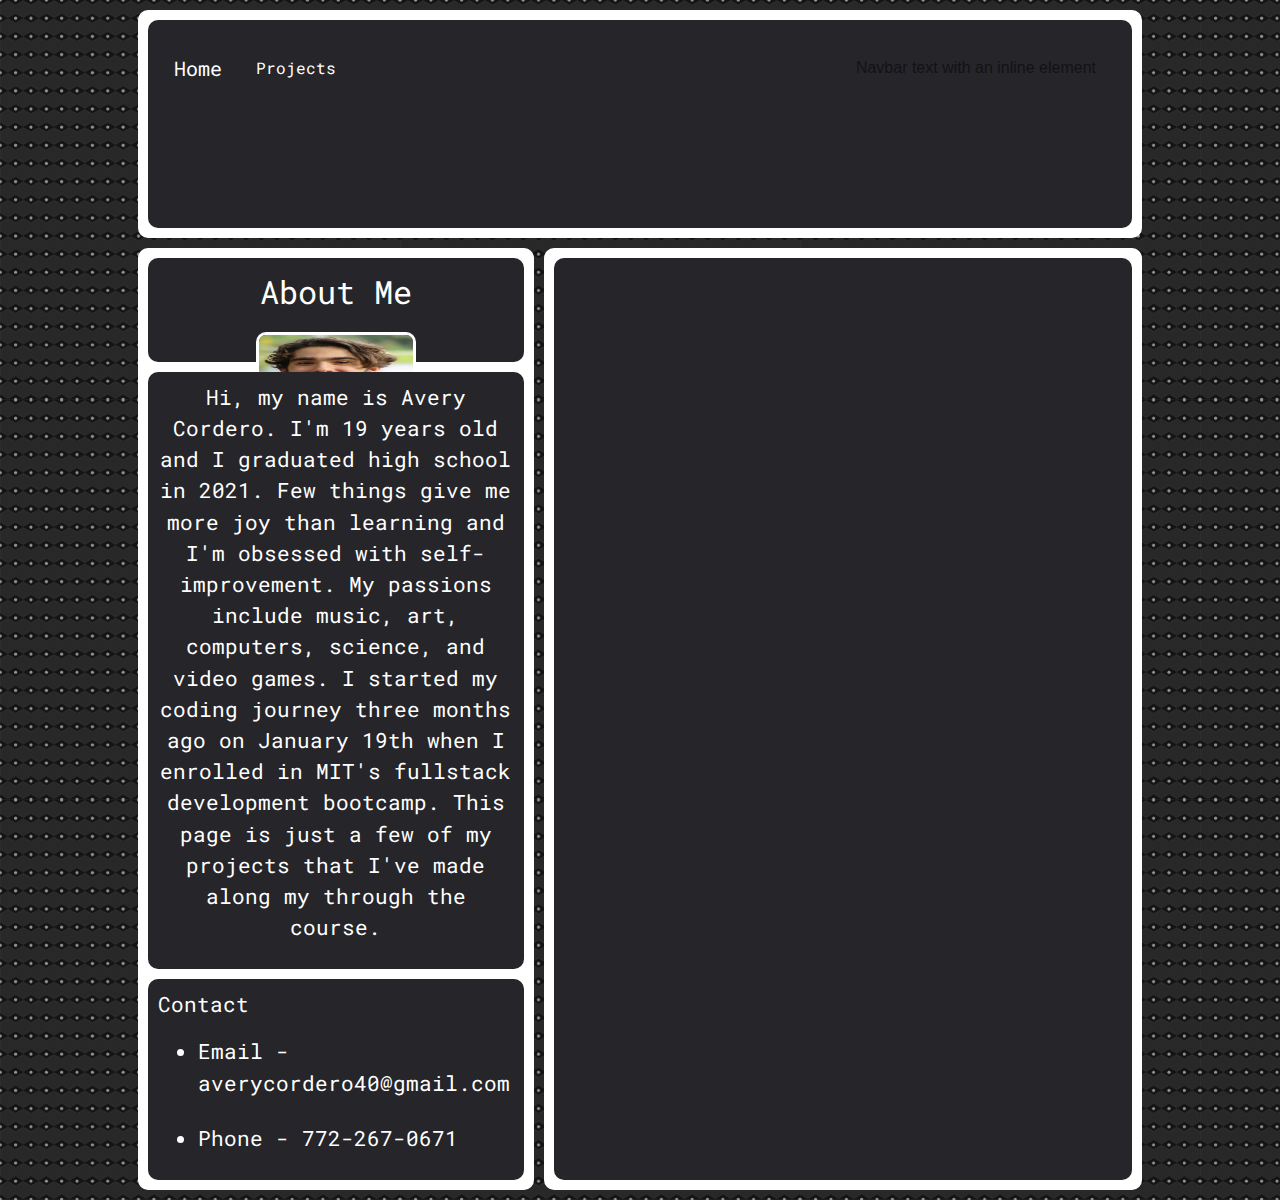
==== index.html @ 7dc7f156 "Rename landing-page.html to index.html" ====
<html>
    <head>
        <title>Avery's Portfolio Website</title>
        <link rel="stylesheet" href="https://cdn.jsdelivr.net/npm/bootstrap@4.0.0/dist/css/bootstrap.min.css" integrity="sha384-Gn5384xqQ1aoWXA+058RXPxPg6fy4IWvTNh0E263XmFcJlSAwiGgFAW/dAiS6JXm" crossorigin="anonymous">
        <link rel="stylesheet" href="./styles.css">
    </head>

    <body>
        <div style="border-style:none;" class="main">

            <div class="s1" id="d1">
                <div class="mynav">
                    <nav style="background-color: #25252A;" class="navbar navbar-expand-lg navbar-light bg-light">
                        <a class="navbar-brand" href="#">Home</a>
                        <button class="navbar-toggler" type="button" data-toggle="collapse" data-target="#navbarText" aria-controls="navbarText" aria-expanded="false" aria-label="Toggle navigation">
                        <span class="navbar-toggler-icon"></span>
                        </button>
                        <div class="collapse navbar-collapse" id="navbarText">
                        <ul class="navbar-nav mr-auto">
                            <li class="nav-item">
                            <a class="nav-link" href="#">Projects<span class="sr-only">(current)</span></a>
                            </li>
                        </ul>
                        <span class="navbar-text">
                            Navbar text with an inline element
                        </span>
                        </div>
                    </nav>
                </div>
            </div>

            <div class="s2" id="d2">
                <div class="child-div">
                <iframe class="intro-video"  src="https://www.youtube.com/embed/sNC1e34ZvpU" frameborder="0"></iframe></div>

            </div>
            
            <div class="s3">
                <div class="child-div4">
                    <p class="p2">About Me</p>
                    <img class="selfie" src="76824265.jpg">
                    
                </div>

                <div class="child-div2">
                    <p class="p1">Hi, my name is Avery Cordero. I'm 19 years old and I graduated high school in 2021. Few things give me more joy than learning and I'm obsessed with self-improvement. My passions include music, art, computers, science, and video games. I started my coding journey three months ago on January 19th when I enrolled in MIT's fullstack development bootcamp. This page is just a few of my projects that I've made along my through the course.</p></div>
            
                <div class="child-div3">
                    <p class="p1">Contact
                        <ul>
                            <li class="p1">Email - averycordero40@gmail.com</li>
                            <br>
                            <li class="p1">Phone - 772-267-0671</li>
                        </ul>
                    </p></div>
            </div>    

        </div>
        <script src="./portfolio.js"></script>
    </body>
</html>
---- styles.css ----
@import url('https://fonts.googleapis.com/css2?family=Roboto+Mono&display=swap');

div {
    border-radius: 10px;
    padding: 10px;
}
.main {
    margin: auto;
    width: 80%;
    height:1200px;
    grid-gap: 10px;
    display: grid;
    grid-template-columns: 1fr 1fr 1fr 1fr 1fr;
    grid-template-rows: 1fr 1fr 1fr 1fr 1fr;
}
.s1{
    grid-column:1/6;
    display: grid;
    grid-template-columns: 1fr;
    grid-template-rows: 1fr;
    background-color: white;
    text-align: center;
}
.s2{
    grid-column: 3/6;
    grid-row: 2/6;
    display: grid;
    background-color:white;
    grid-template-columns: 1fr 1fr 1fr;
    grid-template-rows: 1fr 1fr 1fr;
}
.s3{
    grid-column: 1/3;
    grid-row: 2/6;
    display: grid;
    grid-gap: 10px;
    grid-template-columns: 1fr;
    grid-template-rows: 1fr 1fr 1fr 1fr 1fr;
    background-color: white;
    text-align: center;
}
.s3v2 {
    grid-column: 1/2;
    grid-row: 2/6;
    display: grid;
    grid-gap: 10px;
    grid-template-columns: 1fr;
    grid-template-rows: 1fr 1fr 1fr 1fr 1fr 1fr 1fr 1fr;
    background-color: white;
    text-align: center;
}
body{
    background-image: url(./polka-dots.webp);
}
.intro-video {
    width: 100%;
    height: 100%;
}

.child-div {
    background-color: #25252A;
    grid-column: 1/4;
    grid-row: 1/6;
}
.child-div2 {
    background-color: #25252A;
    grid-row: 4/5;
    text-align: center;
    vertical-align: middle;
}
.child-div3 {
    text-align: left;
    grid-column: 1;
    grid-row: 5/6;
    background-color: #25252A;
}
.child-div4 {
    background-color: #25252A;
    grid-row: 1/4;
    text-align: center;
}

h1 {
    font-size: 4em;
    font-family: 'Roboto Mono', monospace;
}
.p1 {
    font-size: 1.3em;
    color: white;
    font-family: 'Roboto Mono', monospace;
}
.p2{
    padding: 0px;
    font-size: 2em;
    color: white;
    font-family: 'Roboto Mono', monospace;
}
.btn {
    font-family: 'Roboto Mono', monospace;
    background-color: #25252A;
    border-radius: 10px;
    transition: ease-out 0.3s;
    color: white;
    font-size: 2em;
    border-style: none;
}
.btn:hover {
    cursor: pointer;
    box-shadow: inset 10px 0 0 0 blue;
}
h2 {
    font-family: 'Roboto Mono', monospace;
}
.selfie {
    border-style: solid;
    border-color: white;
    border-radius: 10px;
    width: 45%;
    height: 80%;
}
.navbar { 
    background-color: transparent !important;
}
.mynav {
    background-color:#25252A;
}
.nav-link { 
    font-family: 'Roboto Mono', monospace !important;
    color: white !important;
}
.navbar-brand {
    font-family: 'Roboto Mono', monospace !important;
    color: white !important;
}
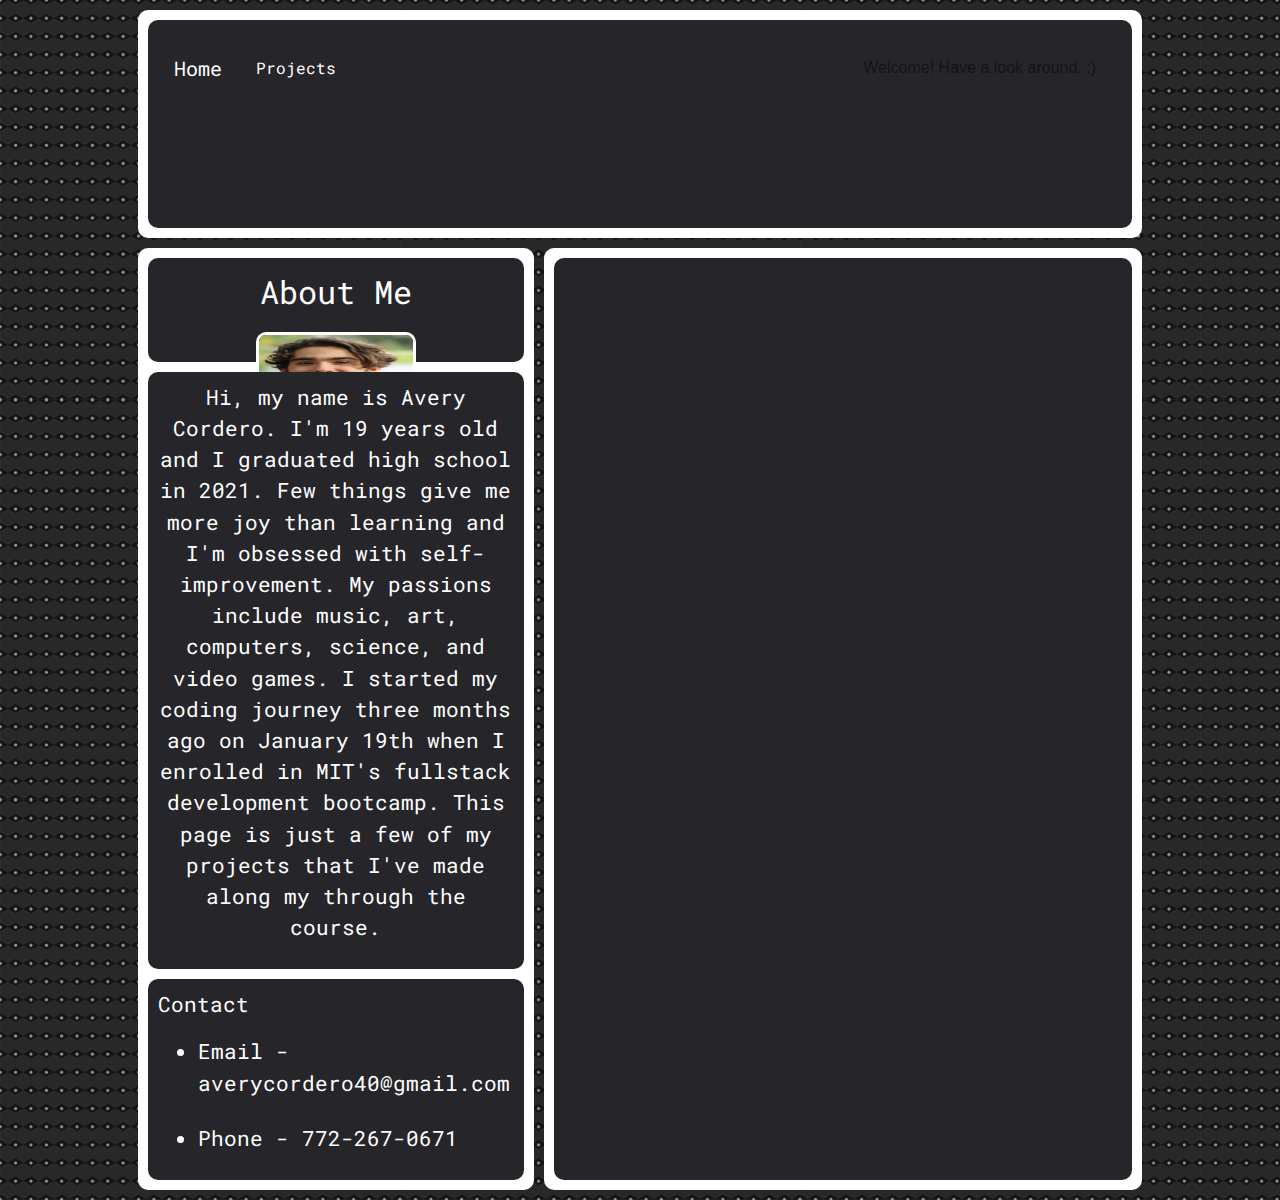
==== commit bc61f4e4: "Changed the text in the Navbar" ====
--- a/index.html
+++ b/index.html
@@ -22,7 +22,7 @@
                             </li>
                         </ul>
                         <span class="navbar-text">
-                            Navbar text with an inline element
+                            Welcome! Have a look around. :)
                         </span>
                         </div>
                     </nav>
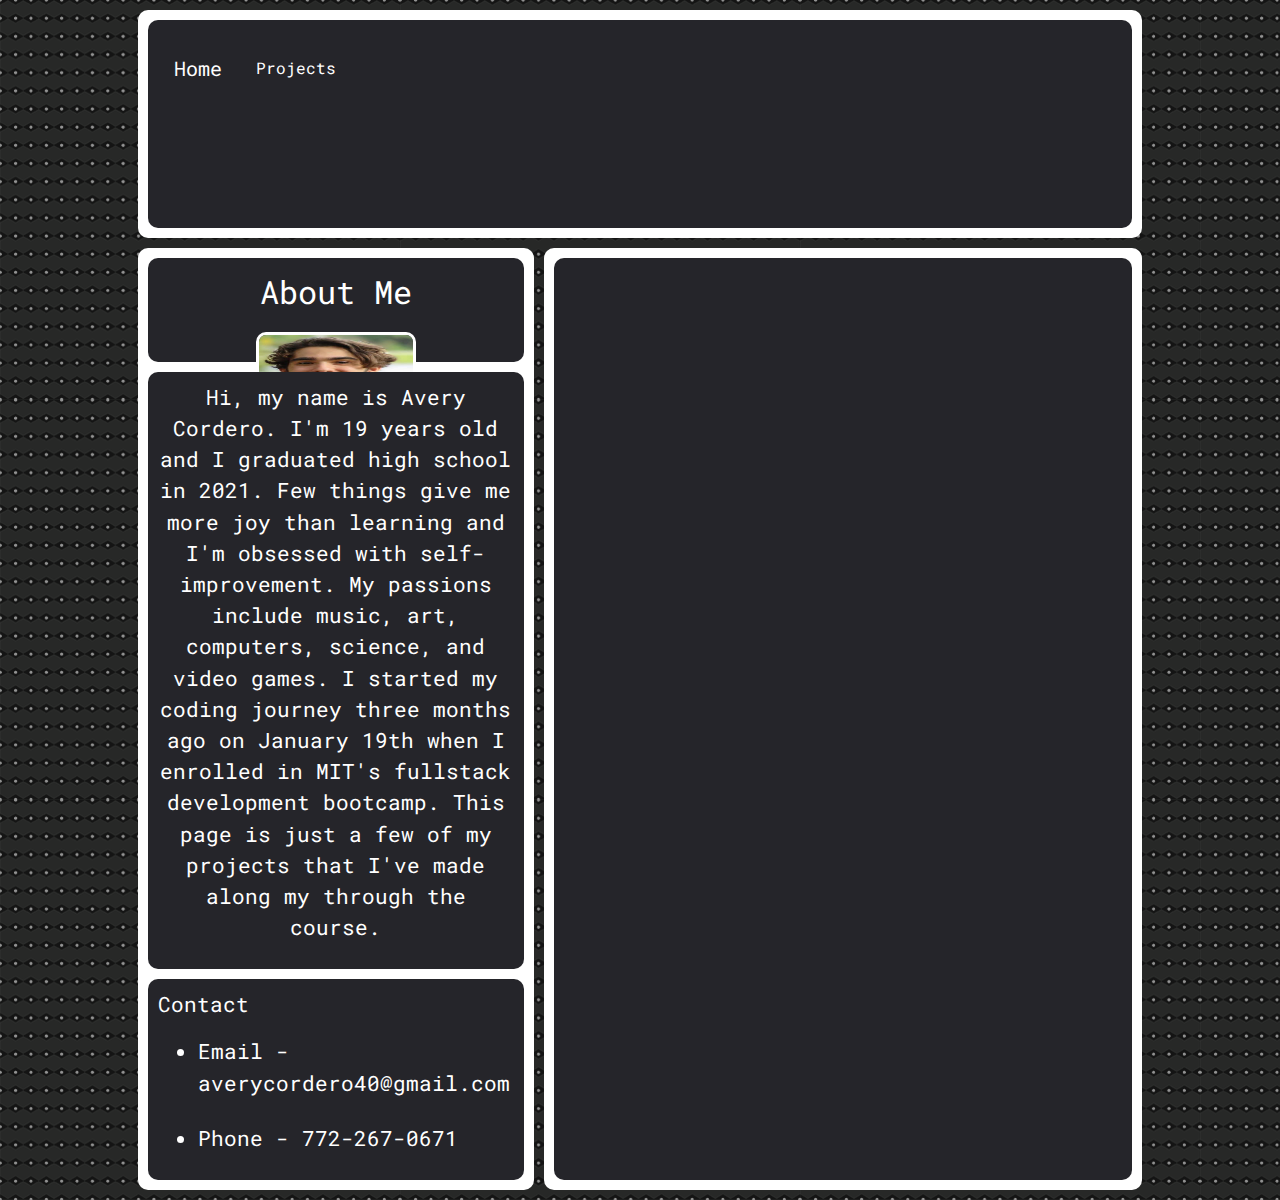
==== commit 66ed719a: "removed navbar text" ====
--- a/index.html
+++ b/index.html
@@ -21,9 +21,7 @@
                             <a class="nav-link" href="#">Projects<span class="sr-only">(current)</span></a>
                             </li>
                         </ul>
-                        <span class="navbar-text">
-                            Welcome! Have a look around. :)
-                        </span>
+                        
                         </div>
                     </nav>
                 </div>
--- a/styles.css
+++ b/styles.css
@@ -131,4 +131,8 @@
 .navbar-brand {
     font-family: 'Roboto Mono', monospace !important;
     color: white !important;
+}
+.navbar-text {
+    color: white !important;
+    font-family: 'Roboto Mono', monospace !important;
 }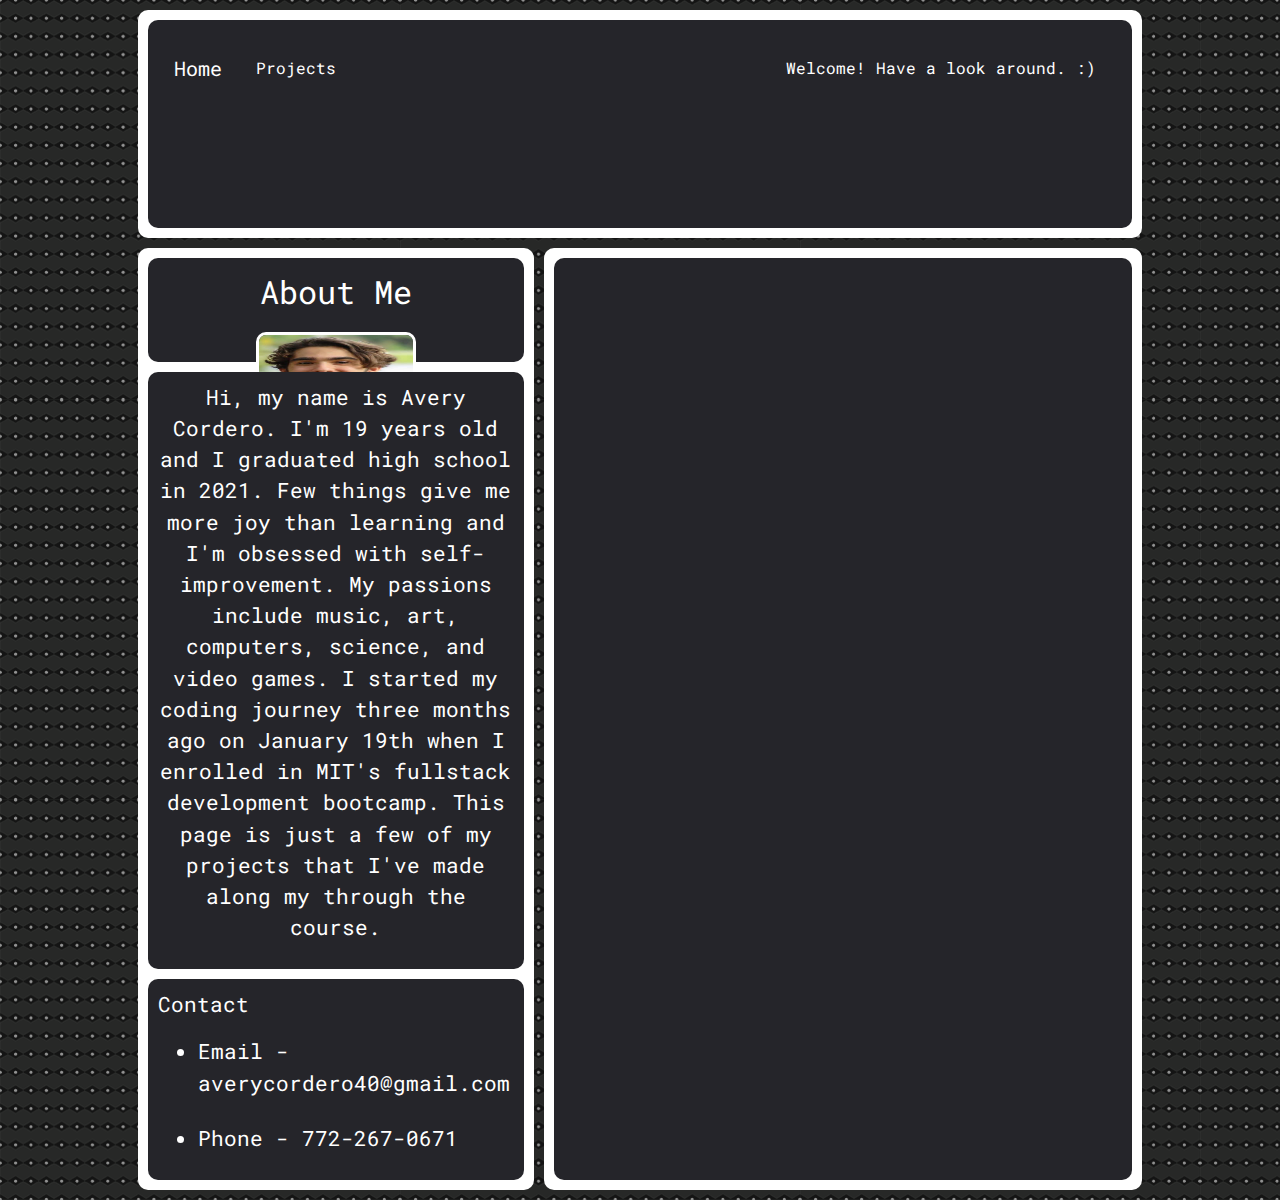
==== commit 3d9736a6: "added links to the navbar" ====
--- a/index.html
+++ b/index.html
@@ -11,17 +11,17 @@
             <div class="s1" id="d1">
                 <div class="mynav">
                     <nav style="background-color: #25252A;" class="navbar navbar-expand-lg navbar-light bg-light">
-                        <a class="navbar-brand" href="#">Home</a>
+                        <a class="navbar-brand" href="./index.html">Home</a>
                         <button class="navbar-toggler" type="button" data-toggle="collapse" data-target="#navbarText" aria-controls="navbarText" aria-expanded="false" aria-label="Toggle navigation">
                         <span class="navbar-toggler-icon"></span>
                         </button>
                         <div class="collapse navbar-collapse" id="navbarText">
                         <ul class="navbar-nav mr-auto">
                             <li class="nav-item">
-                            <a class="nav-link" href="#">Projects<span class="sr-only">(current)</span></a>
+                            <a class="nav-link" href="./projects-page.html">Projects<span class="sr-only">(current)</span></a>
                             </li>
                         </ul>
-                        
+                        <span class="navbar-text">Welcome! Have a look around. :)</span>
                         </div>
                     </nav>
                 </div>
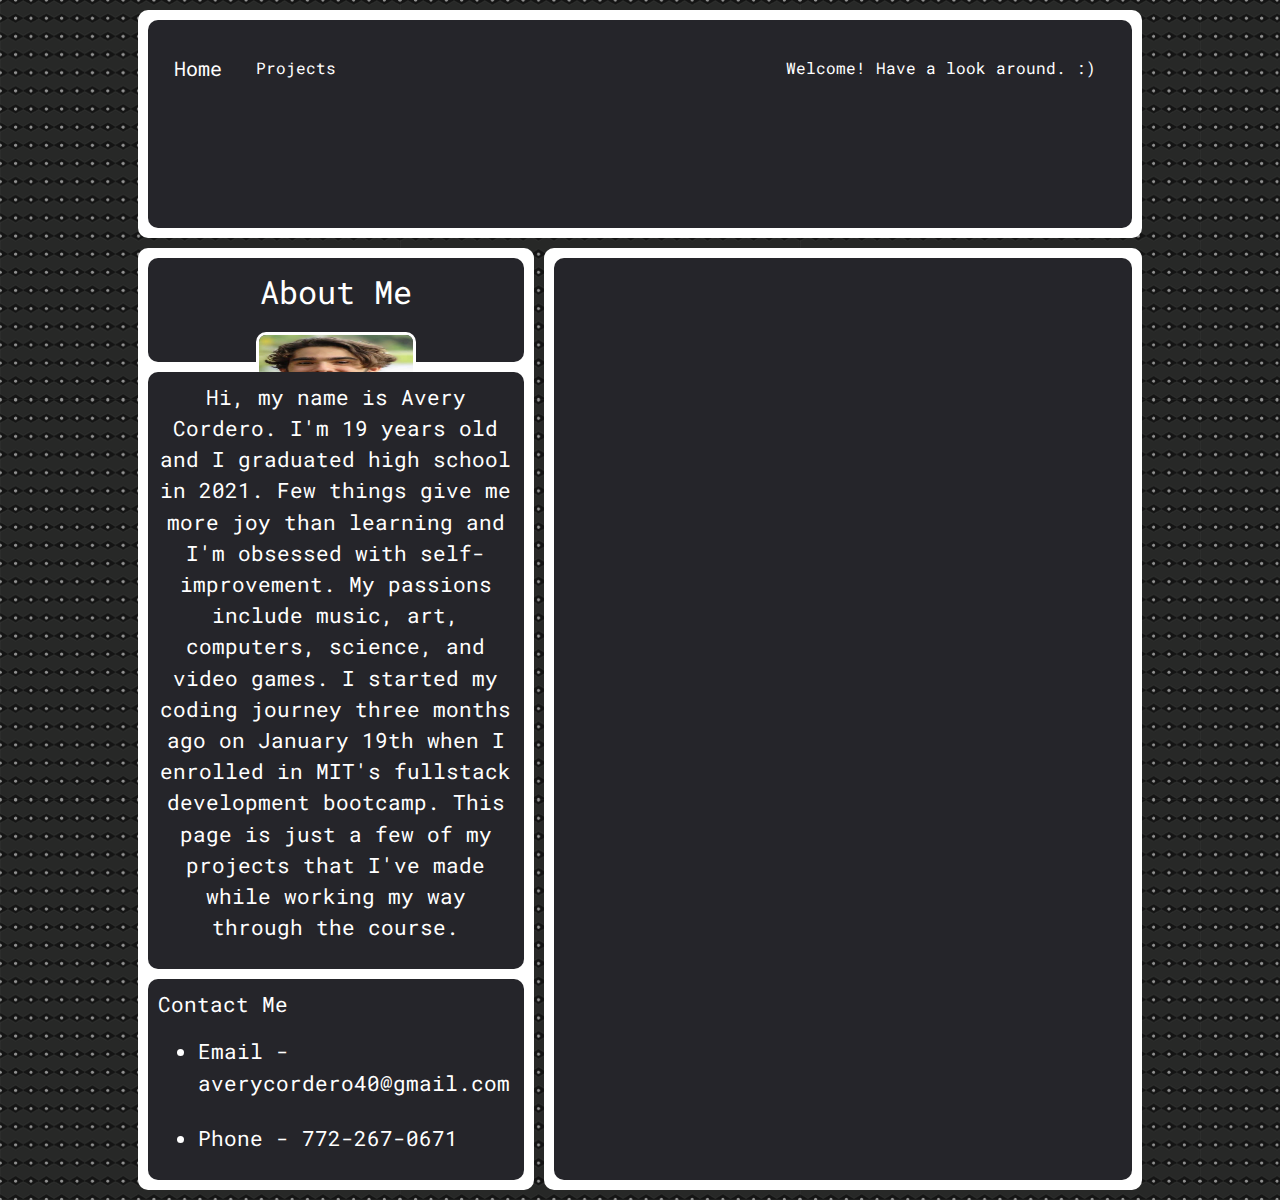
==== commit 912cfd65: "Cleaned up the useless clutter and centered the projects on the project page." ====
--- a/index.html
+++ b/index.html
@@ -41,10 +41,10 @@
                 </div>
 
                 <div class="child-div2">
-                    <p class="p1">Hi, my name is Avery Cordero. I'm 19 years old and I graduated high school in 2021. Few things give me more joy than learning and I'm obsessed with self-improvement. My passions include music, art, computers, science, and video games. I started my coding journey three months ago on January 19th when I enrolled in MIT's fullstack development bootcamp. This page is just a few of my projects that I've made along my through the course.</p></div>
+                    <p class="p1">Hi, my name is Avery Cordero. I'm 19 years old and I graduated high school in 2021. Few things give me more joy than learning and I'm obsessed with self-improvement. My passions include music, art, computers, science, and video games. I started my coding journey three months ago on January 19th when I enrolled in MIT's fullstack development bootcamp. This page is just a few of my projects that I've made while working my way through the course.</p></div>
             
                 <div class="child-div3">
-                    <p class="p1">Contact
+                    <p class="p1">Contact Me
                         <ul>
                             <li class="p1">Email - averycordero40@gmail.com</li>
                             <br>
@@ -54,6 +54,7 @@
             </div>    
 
         </div>
+
         <script src="./portfolio.js"></script>
     </body>
 </html>
--- a/styles.css
+++ b/styles.css
@@ -40,12 +40,12 @@
     text-align: center;
 }
 .s3v2 {
-    grid-column: 1/2;
+    grid-column: 3/4;
     grid-row: 2/6;
     display: grid;
     grid-gap: 10px;
     grid-template-columns: 1fr;
-    grid-template-rows: 1fr 1fr 1fr 1fr 1fr 1fr 1fr 1fr;
+    grid-template-rows: 1fr 1fr 1fr 1fr;
     background-color: white;
     text-align: center;
 }
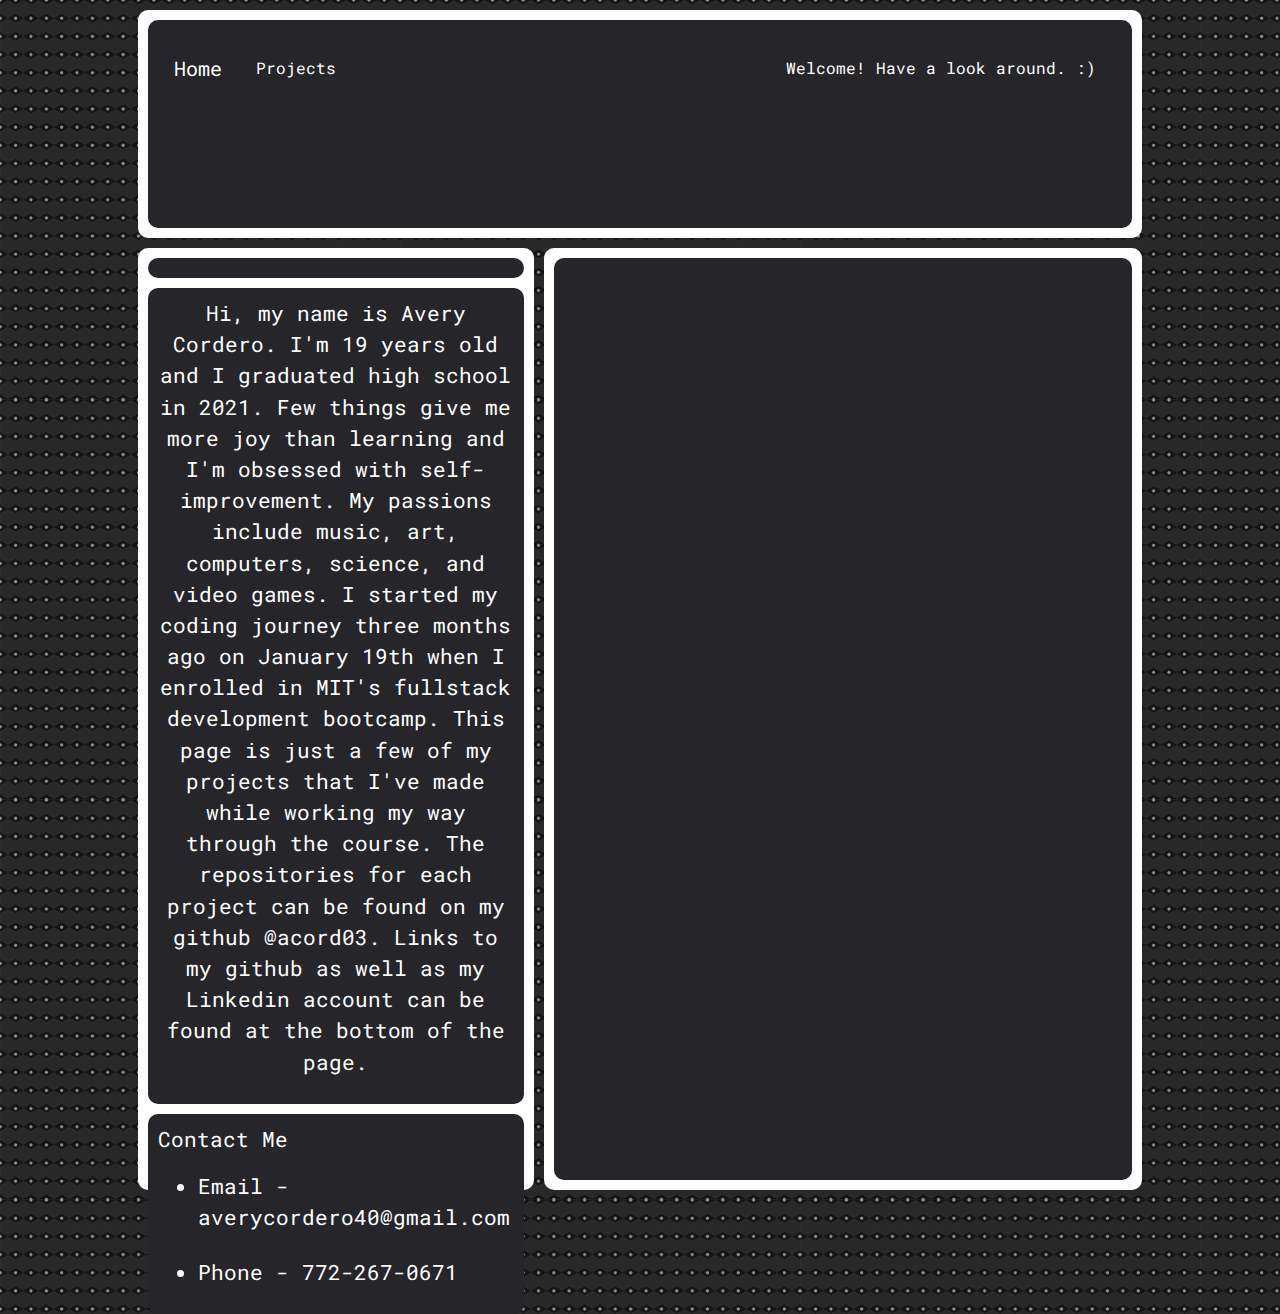
==== commit 43c765f5: "added animation to the project-head div and changed the bio text" ====
--- a/index.html
+++ b/index.html
@@ -41,7 +41,7 @@
                 </div>
 
                 <div class="child-div2">
-                    <p class="p1">Hi, my name is Avery Cordero. I'm 19 years old and I graduated high school in 2021. Few things give me more joy than learning and I'm obsessed with self-improvement. My passions include music, art, computers, science, and video games. I started my coding journey three months ago on January 19th when I enrolled in MIT's fullstack development bootcamp. This page is just a few of my projects that I've made while working my way through the course.</p></div>
+                    <p class="p1">Hi, my name is Avery Cordero. I'm 19 years old and I graduated high school in 2021. Few things give me more joy than learning and I'm obsessed with self-improvement. My passions include music, art, computers, science, and video games. I started my coding journey three months ago on January 19th when I enrolled in MIT's fullstack development bootcamp. This page is just a few of my projects that I've made while working my way through the course. The repositories for each project can be found on my github @acord03. Links to my github as well as my Linkedin account can be found at the bottom of the page.</p></div>
             
                 <div class="child-div3">
                     <p class="p1">Contact Me
--- a/styles.css
+++ b/styles.css
@@ -135,4 +135,15 @@
 .navbar-text {
     color: white !important;
     font-family: 'Roboto Mono', monospace !important;
+}
+.project-head {
+    grid-row:1/2;   
+    display: flex;
+    justify-content: center;
+    align-content: center;
+    flex-direction: column;
+    transition: ease-in 0.3s;
+}
+.project-head:hover {
+    box-shadow: inset 10px 0 0 0 #25252A;
 }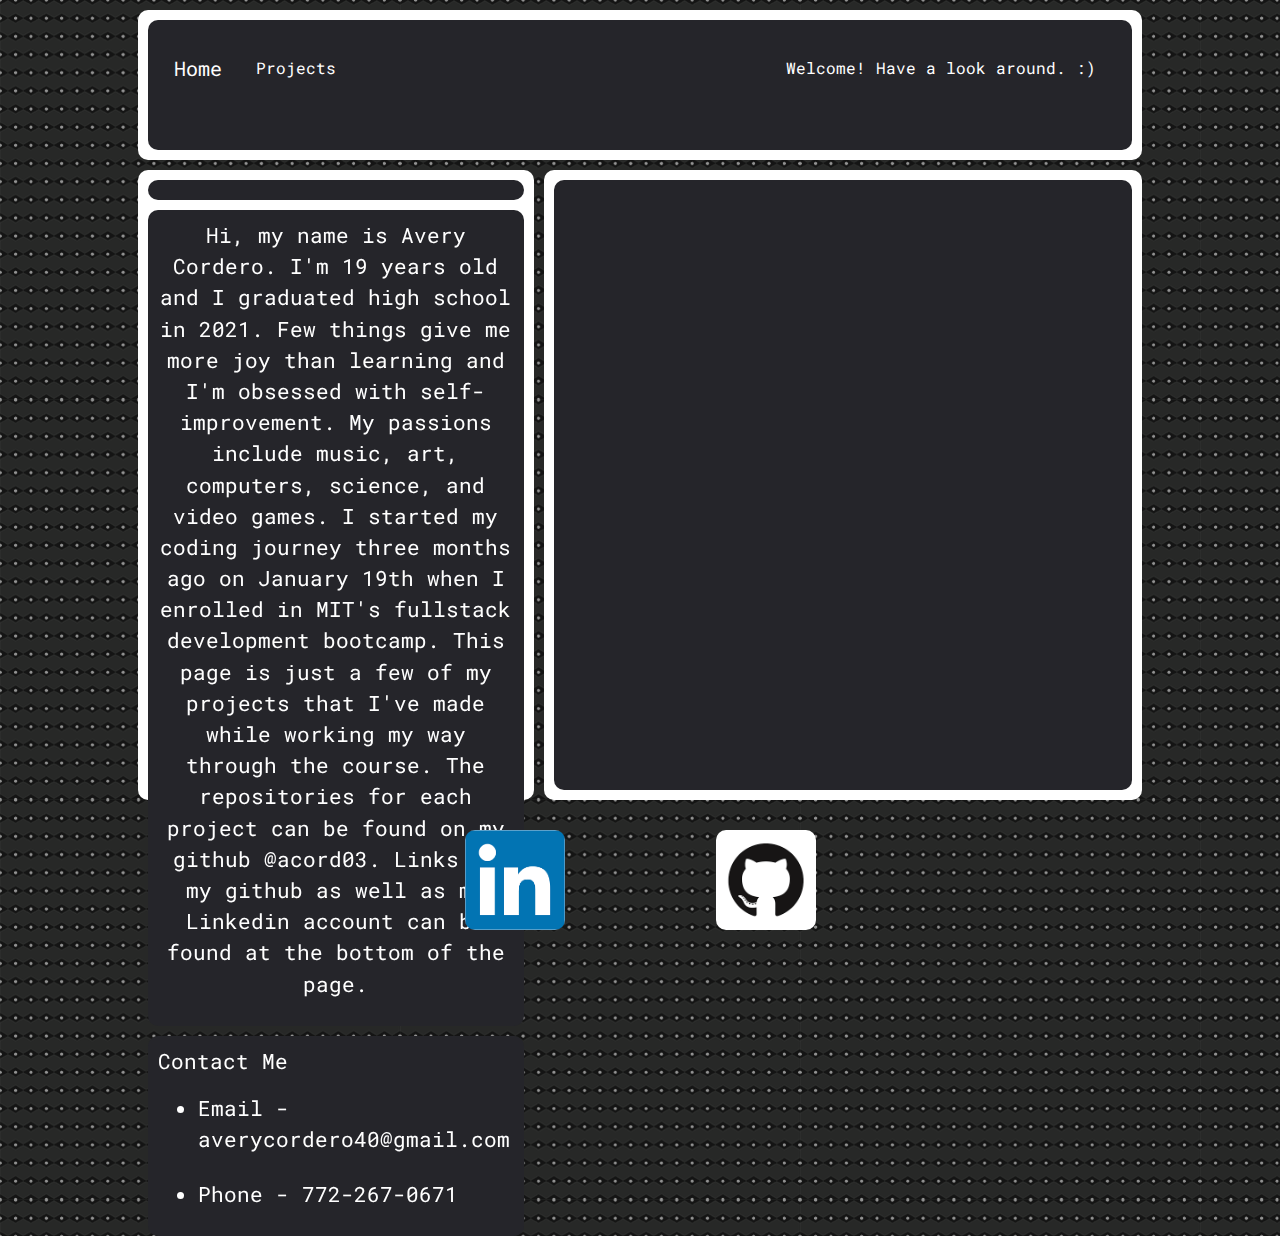
==== commit 14902362: "added links to both linkedin profile as well as github profile on bottom of index file" ====
--- a/index.html
+++ b/index.html
@@ -55,6 +55,10 @@
 
         </div>
 
+        <div class="links">
+            <div style="grid-column: 2/3;" class="links-child"><a href="https://www.linkedin.com/in/avery-cordero-97ba6222b/"><img class="link" src="./link.png"></a></div>
+            <div style="grid-column: 3/4;" class="links-child"><a href="https://github.com/acord03"><img class="link" src="./git.png"></a></div>
+        </div>
         <script src="./portfolio.js"></script>
     </body>
 </html>
--- a/styles.css
+++ b/styles.css
@@ -7,7 +7,7 @@
 .main {
     margin: auto;
     width: 80%;
-    height:1200px;
+    height: 90%;
     grid-gap: 10px;
     display: grid;
     grid-template-columns: 1fr 1fr 1fr 1fr 1fr;
@@ -115,7 +115,7 @@
     border-style: solid;
     border-color: white;
     border-radius: 10px;
-    width: 45%;
+    width: 40%;
     height: 80%;
 }
 .navbar { 
@@ -146,4 +146,21 @@
 }
 .project-head:hover {
     box-shadow: inset 10px 0 0 0 #25252A;
+}
+.links{
+    margin: auto;
+    width: 80%;
+    height: 10%;
+    display: grid;
+    grid-template-columns: 1fr 1fr 1fr 1fr;
+    grid-template-rows: 1fr;
+    border-style: none;
+}
+.link {
+    height: 100px;
+    width: 100px;
+    border-radius: 10px;
+}
+.links-child {
+    text-align: center;
 }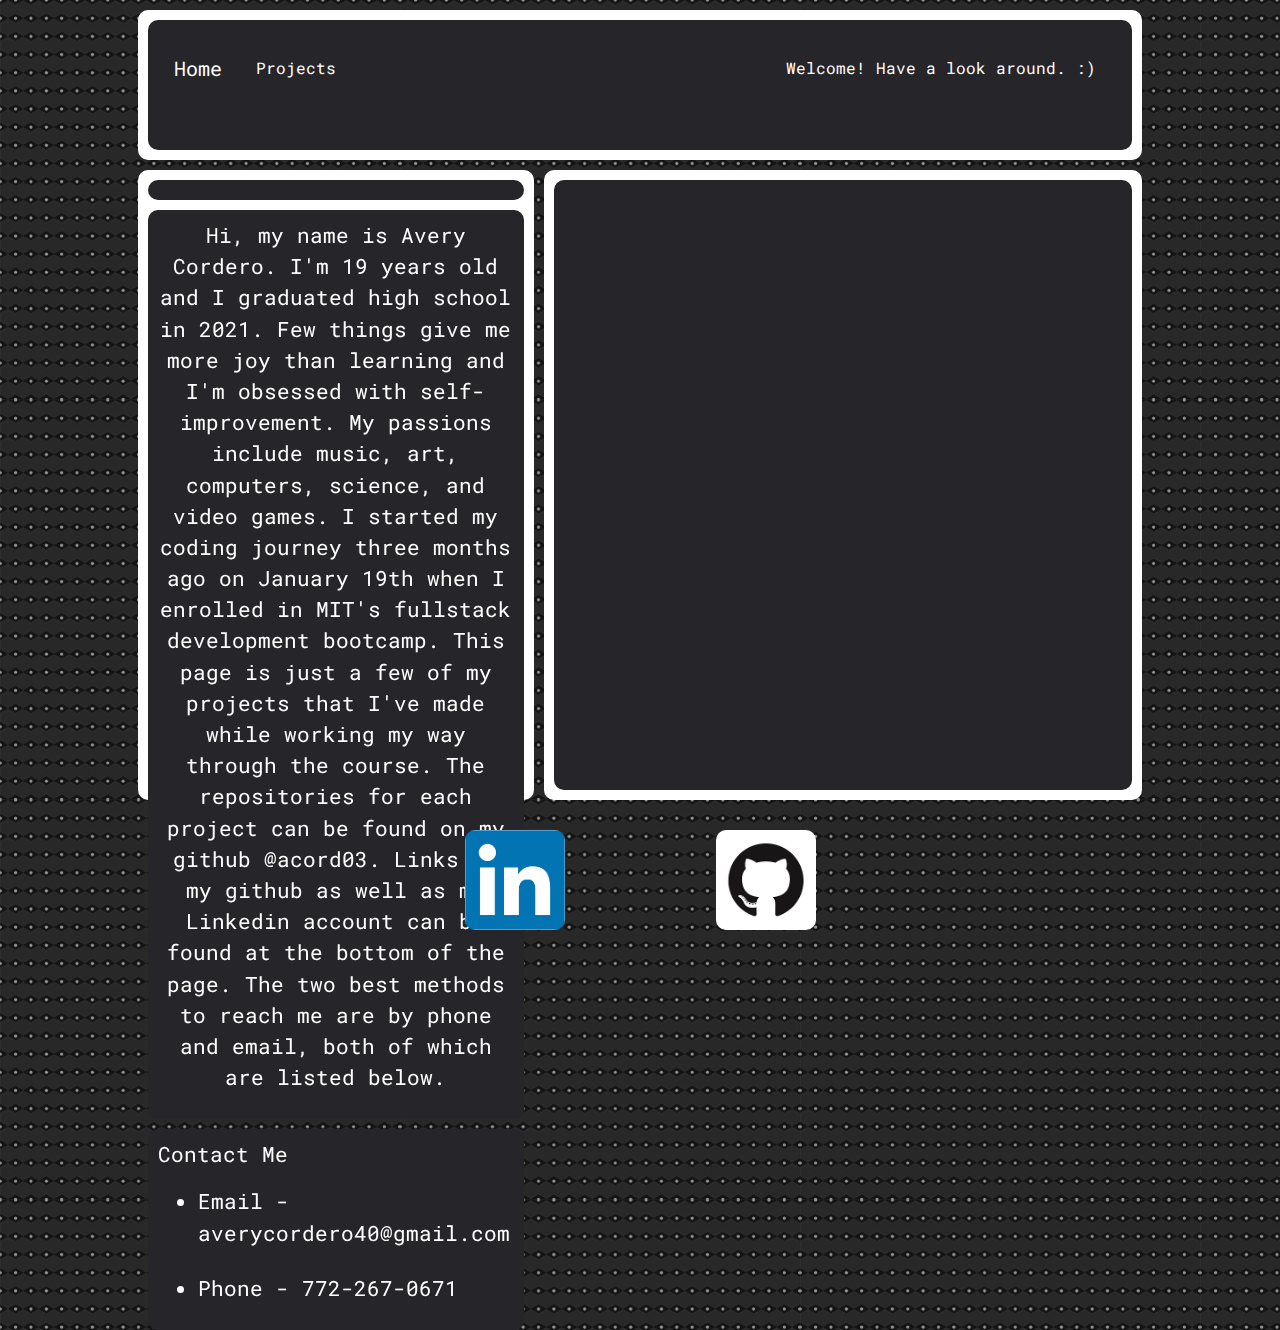
==== commit e7f2b071: "made various changes to the profile picture and modified the project page link to link to the reposi" ====
--- a/index.html
+++ b/index.html
@@ -41,7 +41,7 @@
                 </div>
 
                 <div class="child-div2">
-                    <p class="p1">Hi, my name is Avery Cordero. I'm 19 years old and I graduated high school in 2021. Few things give me more joy than learning and I'm obsessed with self-improvement. My passions include music, art, computers, science, and video games. I started my coding journey three months ago on January 19th when I enrolled in MIT's fullstack development bootcamp. This page is just a few of my projects that I've made while working my way through the course. The repositories for each project can be found on my github @acord03. Links to my github as well as my Linkedin account can be found at the bottom of the page.</p></div>
+                    <p class="p1">Hi, my name is Avery Cordero. I'm 19 years old and I graduated high school in 2021. Few things give me more joy than learning and I'm obsessed with self-improvement. My passions include music, art, computers, science, and video games. I started my coding journey three months ago on January 19th when I enrolled in MIT's fullstack development bootcamp. This page is just a few of my projects that I've made while working my way through the course. The repositories for each project can be found on my github @acord03. Links to my github as well as my Linkedin account can be found at the bottom of the page. The two best methods to reach me are by phone and email, both of which are listed below.</p></div>
             
                 <div class="child-div3">
                     <p class="p1">Contact Me
--- a/styles.css
+++ b/styles.css
@@ -115,8 +115,9 @@
     border-style: solid;
     border-color: white;
     border-radius: 10px;
-    width: 40%;
-    height: 80%;
+    width: 200px;
+    height: 200px;
+    padding: 5px;
 }
 .navbar { 
     background-color: transparent !important;
